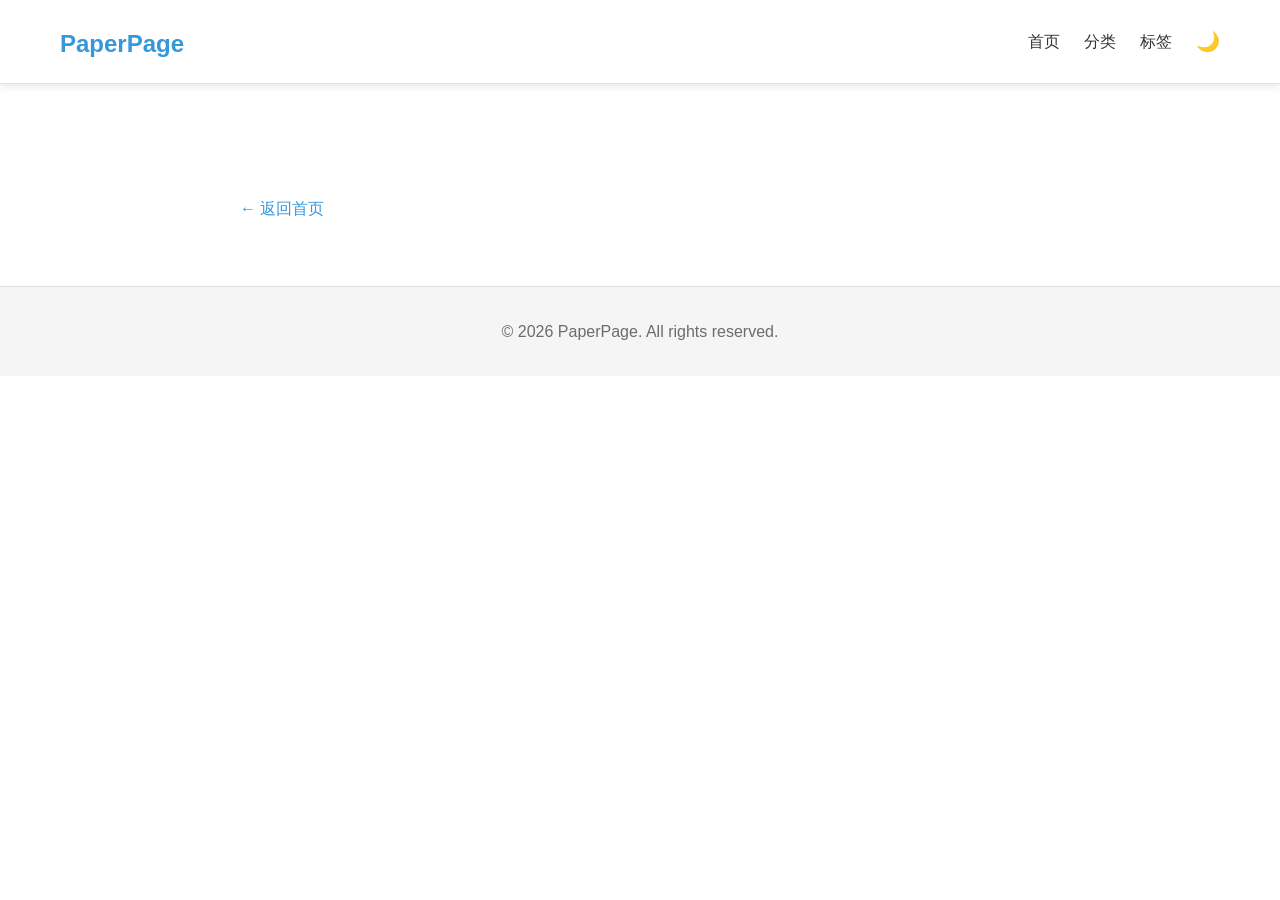
==== github/post.html @ 43fac6c7 "更新" ====
<!DOCTYPE html>
<html lang="zh-CN">
<head>
    <meta charset="UTF-8">
    <meta name="viewport" content="width=device-width, initial-scale=1.0">
    <title id="post-title">文章标题</title>
    <link rel="stylesheet" href="css/style.css">
</head>
<body>
    <!-- 导航栏 -->
    <header class="navbar">
        <div class="container">
            <h1 class="logo"><a href="index.html">PaperPage</a></h1>
            <nav class="nav-links">
                <a href="index.html">首页</a>
                <a href="#categories">分类</a>
                <a href="#tags">标签</a>
                <button id="theme-toggle" class="theme-button">🌙</button>
            </nav>
        </div>
    </header>

    <!-- 主要内容 -->
    <main class="container">
        <article class="post">
            <h2 id="post-title-display"></h2>
            <div class="post-meta">
                <span id="post-date"></span>
                <span id="post-category"></span>
                <span id="post-tags"></span>
            </div>
            <div class="post-content" id="post-content"></div>
            <a href="index.html" class="back-link">← 返回首页</a>
        </article>
    </main>

    <!-- 页脚 -->
    <footer class="footer">
        <div class="container">
            <p>&copy; 2026 PaperPage. All rights reserved.</p>
        </div>
    </footer>

    <script src="js/main.js"></script>
</body>
</html>
---- github/css/style.css ----
/* 全局样式 */
:root {
    --bg-color: #ffffff;
    --text-color: #333333;
    --accent-color: #3498db;
    --border-color: #e0e0e0;
    --card-bg: #f9f9f9;
    --nav-bg: #ffffff;
    --footer-bg: #f5f5f5;
    --shadow: 0 2px 8px rgba(0, 0, 0, 0.1);
}

/* 暗黑模式 */
body.dark {
    --bg-color: #1a1a1a;
    --text-color: #e0e0e0;
    --accent-color: #4a90e2;
    --border-color: #333333;
    --card-bg: #2a2a2a;
    --nav-bg: #222222;
    --footer-bg: #222222;
    --shadow: 0 2px 8px rgba(0, 0, 0, 0.3);
}

* {
    margin: 0;
    padding: 0;
    box-sizing: border-box;
}

body {
    font-family: -apple-system, BlinkMacSystemFont, 'Segoe UI', Roboto, 'Helvetica Neue', Arial, sans-serif;
    line-height: 1.6;
    color: var(--text-color);
    background-color: var(--bg-color);
    transition: all 0.3s ease;
}

/* 容器 */
.container {
    max-width: 1200px;
    margin: 0 auto;
    padding: 0 20px;
}

/* 导航栏 */
.navbar {
    background-color: var(--nav-bg);
    border-bottom: 1px solid var(--border-color);
    position: sticky;
    top: 0;
    z-index: 1000;
    box-shadow: var(--shadow);
}

.navbar .container {
    display: flex;
    justify-content: space-between;
    align-items: center;
    padding: 1rem 20px;
}

.logo a {
    color: var(--accent-color);
    text-decoration: none;
    font-size: 1.5rem;
    font-weight: bold;
}

.nav-links {
    display: flex;
    gap: 1.5rem;
    align-items: center;
}

.nav-links a {
    color: var(--text-color);
    text-decoration: none;
    transition: color 0.3s ease;
}

.nav-links a:hover {
    color: var(--accent-color);
}

.theme-button {
    background: none;
    border: none;
    font-size: 1.2rem;
    cursor: pointer;
    color: var(--text-color);
    transition: transform 0.3s ease;
}

.theme-button:hover {
    transform: rotate(180deg);
}

/* 英雄区域 */
.hero {
    padding: 4rem 0;
    text-align: center;
    border-bottom: 1px solid var(--border-color);
}

.hero h2 {
    font-size: 2.5rem;
    margin-bottom: 1rem;
    color: var(--accent-color);
}

.hero p {
    font-size: 1.2rem;
    color: var(--text-color);
    opacity: 0.8;
}

/* 文章列表 */
.posts-list {
    padding: 2rem 0;
}

.posts-list h3 {
    font-size: 1.8rem;
    margin-bottom: 1.5rem;
    color: var(--text-color);
}

#posts-container {
    display: grid;
    grid-template-columns: repeat(auto-fill, minmax(300px, 1fr));
    gap: 2rem;
}

.post-card {
    background-color: var(--card-bg);
    border-radius: 8px;
    padding: 1.5rem;
    box-shadow: var(--shadow);
    transition: transform 0.3s ease, box-shadow 0.3s ease;
}

.post-card:hover {
    transform: translateY(-5px);
    box-shadow: 0 5px 15px rgba(0, 0, 0, 0.1);
}

.post-card h4 {
    font-size: 1.2rem;
    margin-bottom: 0.5rem;
}

.post-card h4 a {
    color: var(--text-color);
    text-decoration: none;
    transition: color 0.3s ease;
}

.post-card h4 a:hover {
    color: var(--accent-color);
}

.post-card-meta {
    font-size: 0.9rem;
    color: var(--text-color);
    opacity: 0.7;
    margin-bottom: 1rem;
}

.post-card-excerpt {
    color: var(--text-color);
    opacity: 0.8;
    margin-bottom: 1rem;
}

.read-more {
    display: inline-block;
    color: var(--accent-color);
    text-decoration: none;
    font-weight: 500;
    transition: all 0.3s ease;
}

.read-more:hover {
    text-decoration: underline;
    transform: translateX(5px);
}

/* 文章详情页 */
.post {
    padding: 2rem 0;
    max-width: 800px;
    margin: 0 auto;
}

.post h2 {
    font-size: 2rem;
    margin-bottom: 1rem;
    color: var(--text-color);
}

.post-meta {
    display: flex;
    gap: 1rem;
    font-size: 0.9rem;
    color: var(--text-color);
    opacity: 0.7;
    margin-bottom: 2rem;
    flex-wrap: wrap;
}

.post-content {
    color: var(--text-color);
    line-height: 1.8;
}

.post-content h1, .post-content h2, .post-content h3, .post-content h4, .post-content h5, .post-content h6 {
    margin-top: 2rem;
    margin-bottom: 1rem;
    color: var(--text-color);
}

.post-content p {
    margin-bottom: 1rem;
}

.post-content ul, .post-content ol {
    margin-bottom: 1rem;
    padding-left: 2rem;
}

.post-content code {
    background-color: var(--card-bg);
    padding: 0.2rem 0.4rem;
    border-radius: 4px;
    font-family: 'Courier New', Courier, monospace;
}

.post-content pre {
    background-color: var(--card-bg);
    padding: 1rem;
    border-radius: 8px;
    overflow-x: auto;
    margin-bottom: 1rem;
}

.post-content pre code {
    background: none;
    padding: 0;
}

.post-content img {
    max-width: 100%;
    height: auto;
    border-radius: 8px;
    margin: 1rem 0;
}

.back-link {
    display: inline-block;
    margin-top: 2rem;
    color: var(--accent-color);
    text-decoration: none;
    font-weight: 500;
    transition: all 0.3s ease;
}

.back-link:hover {
    text-decoration: underline;
    transform: translateX(-5px);
}

/* 页脚 */
.footer {
    background-color: var(--footer-bg);
    border-top: 1px solid var(--border-color);
    padding: 2rem 0;
    margin-top: 2rem;
}

.footer p {
    text-align: center;
    color: var(--text-color);
    opacity: 0.7;
}

/* 响应式设计 */
@media (max-width: 768px) {
    .navbar .container {
        flex-direction: column;
        gap: 1rem;
        padding: 1rem;
    }

    .nav-links {
        flex-wrap: wrap;
        justify-content: center;
        gap: 1rem;
    }

    .hero h2 {
        font-size: 2rem;
    }

    .hero p {
        font-size: 1rem;
    }

    #posts-container {
        grid-template-columns: 1fr;
    }

    .post h2 {
        font-size: 1.8rem;
    }

    .post-meta {
        flex-direction: column;
        gap: 0.5rem;
    }
}

@media (max-width: 480px) {
    .container {
        padding: 0 15px;
    }

    .hero {
        padding: 2rem 0;
    }

    .hero h2 {
        font-size: 1.8rem;
    }

    .posts-list {
        padding: 1rem 0;
    }

    .post-card {
        padding: 1rem;
    }

    .post {
        padding: 1rem 0;
    }
}

/* 加载动画 */
.loading {
    display: flex;
    justify-content: center;
    align-items: center;
    padding: 2rem;
}

.loading::after {
    content: '';
    width: 24px;
    height: 24px;
    border: 2px solid var(--border-color);
    border-top-color: var(--accent-color);
    border-radius: 50%;
    animation: spin 1s linear infinite;
}

@keyframes spin {
    to { transform: rotate(360deg); }
}
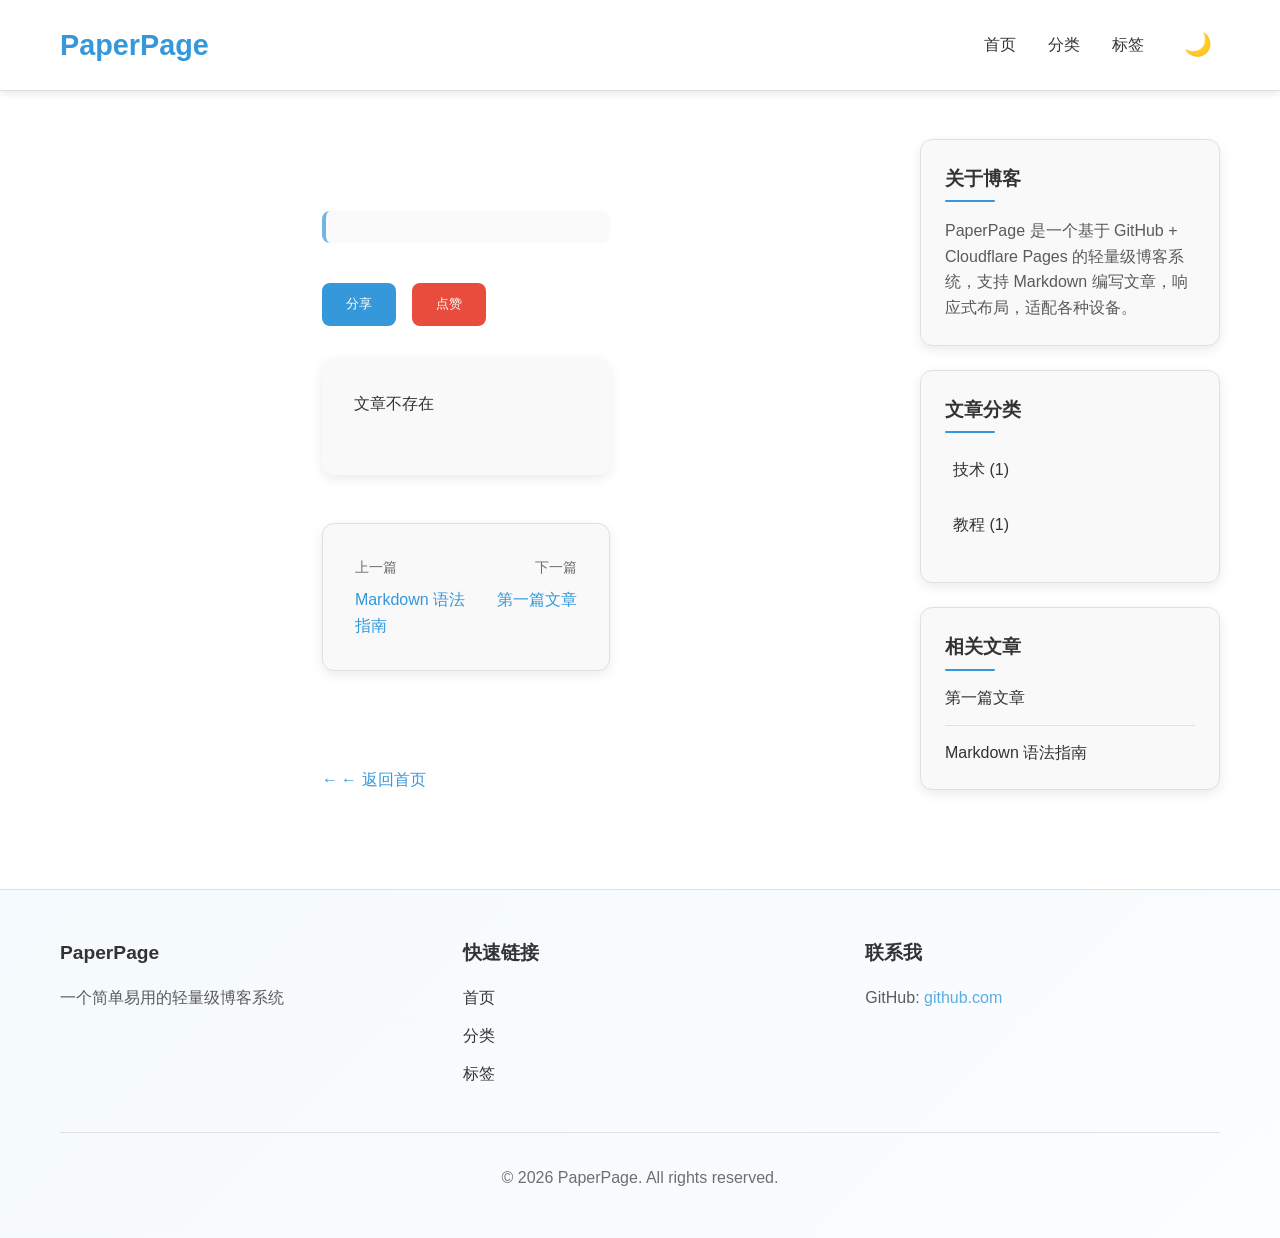
==== commit 7e2a9819: "更新" ====
--- a/github/post.html
+++ b/github/post.html
@@ -22,24 +22,97 @@
 
     <!-- 主要内容 -->
     <main class="container">
-        <article class="post">
-            <h2 id="post-title-display"></h2>
-            <div class="post-meta">
-                <span id="post-date"></span>
-                <span id="post-category"></span>
-                <span id="post-tags"></span>
-            </div>
-            <div class="post-content" id="post-content"></div>
-            <a href="index.html" class="back-link">← 返回首页</a>
-        </article>
+        <div class="content-grid">
+            <article class="post">
+                <h2 id="post-title-display"></h2>
+                <div class="post-meta">
+                    <span id="post-date"></span>
+                    <span id="post-category"></span>
+                    <span id="post-tags"></span>
+                </div>
+                <div class="post-actions">
+                    <button class="action-button share-button">分享</button>
+                    <button class="action-button like-button">点赞</button>
+                </div>
+                <div class="post-content" id="post-content"></div>
+                <div class="post-navigation">
+                    <div class="prev-post">
+                        <span>上一篇</span>
+                        <a href="post.html?id=second-post">Markdown 语法指南</a>
+                    </div>
+                    <div class="next-post">
+                        <span>下一篇</span>
+                        <a href="post.html?id=first-post">第一篇文章</a>
+                    </div>
+                </div>
+                <a href="index.html" class="back-link">← 返回首页</a>
+            </article>
+
+            <aside class="sidebar">
+                <div class="sidebar-section">
+                    <h4>关于博客</h4>
+                    <p>PaperPage 是一个基于 GitHub + Cloudflare Pages 的轻量级博客系统，支持 Markdown 编写文章，响应式布局，适配各种设备。</p>
+                </div>
+
+                <div class="sidebar-section">
+                    <h4>文章分类</h4>
+                    <ul class="category-list">
+                        <li><a href="#">技术 (1)</a></li>
+                        <li><a href="#">教程 (1)</a></li>
+                    </ul>
+                </div>
+
+                <div class="sidebar-section">
+                    <h4>相关文章</h4>
+                    <ul class="recent-posts">
+                        <li><a href="post.html?id=first-post">第一篇文章</a></li>
+                        <li><a href="post.html?id=second-post">Markdown 语法指南</a></li>
+                    </ul>
+                </div>
+            </aside>
+        </div>
     </main>
 
     <!-- 页脚 -->
     <footer class="footer">
         <div class="container">
-            <p>&copy; 2026 PaperPage. All rights reserved.</p>
+            <div class="footer-content">
+                <div class="footer-about">
+                    <h4>PaperPage</h4>
+                    <p>一个简单易用的轻量级博客系统</p>
+                </div>
+                <div class="footer-links">
+                    <h4>快速链接</h4>
+                    <ul>
+                        <li><a href="index.html">首页</a></li>
+                        <li><a href="#categories">分类</a></li>
+                        <li><a href="#tags">标签</a></li>
+                    </ul>
+                </div>
+                <div class="footer-contact">
+                    <h4>联系我</h4>
+                    <p>GitHub: <a href="https://github.com" target="_blank">github.com</a></p>
+                </div>
+            </div>
+            <div class="footer-bottom">
+                <p>&copy; 2026 PaperPage. All rights reserved.</p>
+            </div>
         </div>
     </footer>
+
+    <!-- 分享模态框 -->
+    <div class="modal" id="share-modal">
+        <div class="modal-content">
+            <h4>分享文章</h4>
+            <div class="share-buttons">
+                <a href="#" class="share-button-wechat">微信</a>
+                <a href="#" class="share-button-weibo">微博</a>
+                <a href="#" class="share-button-twitter">Twitter</a>
+                <a href="#" class="share-button-copy">复制链接</a>
+            </div>
+            <button class="modal-close">关闭</button>
+        </div>
+    </div>
 
     <script src="js/main.js"></script>
 </body>
--- a/github/css/style.css
+++ b/github/css/style.css
@@ -8,6 +8,8 @@
     --nav-bg: #ffffff;
     --footer-bg: #f5f5f5;
     --shadow: 0 2px 8px rgba(0, 0, 0, 0.1);
+    --card-shadow: 0 4px 12px rgba(0, 0, 0, 0.08);
+    --transition: all 0.3s ease;
 }
 
 /* 暗黑模式 */
@@ -20,6 +22,7 @@
     --nav-bg: #222222;
     --footer-bg: #222222;
     --shadow: 0 2px 8px rgba(0, 0, 0, 0.3);
+    --card-shadow: 0 4px 12px rgba(0, 0, 0, 0.2);
 }
 
 * {
@@ -33,7 +36,8 @@
     line-height: 1.6;
     color: var(--text-color);
     background-color: var(--bg-color);
-    transition: all 0.3s ease;
+    transition: var(--transition);
+    scroll-behavior: smooth;
 }
 
 /* 容器 */
@@ -51,126 +55,372 @@
     top: 0;
     z-index: 1000;
     box-shadow: var(--shadow);
+    backdrop-filter: blur(10px);
 }
 
 .navbar .container {
     display: flex;
     justify-content: space-between;
     align-items: center;
-    padding: 1rem 20px;
+    padding: 1.2rem 20px;
 }
 
 .logo a {
     color: var(--accent-color);
     text-decoration: none;
-    font-size: 1.5rem;
+    font-size: 1.8rem;
     font-weight: bold;
+    transition: var(--transition);
+}
+
+.logo a:hover {
+    transform: scale(1.05);
 }
 
 .nav-links {
     display: flex;
-    gap: 1.5rem;
+    gap: 2rem;
     align-items: center;
 }
 
 .nav-links a {
     color: var(--text-color);
     text-decoration: none;
-    transition: color 0.3s ease;
+    transition: var(--transition);
+    font-weight: 500;
+    position: relative;
+}
+
+.nav-links a::after {
+    content: '';
+    position: absolute;
+    bottom: -5px;
+    left: 0;
+    width: 0;
+    height: 2px;
+    background-color: var(--accent-color);
+    transition: var(--transition);
 }
 
 .nav-links a:hover {
     color: var(--accent-color);
+}
+
+.nav-links a:hover::after {
+    width: 100%;
 }
 
 .theme-button {
     background: none;
     border: none;
-    font-size: 1.2rem;
+    font-size: 1.4rem;
     cursor: pointer;
     color: var(--text-color);
-    transition: transform 0.3s ease;
+    transition: var(--transition);
+    padding: 0.5rem;
+    border-radius: 50%;
 }
 
 .theme-button:hover {
-    transform: rotate(180deg);
+    transform: rotate(180deg) scale(1.1);
+    background-color: rgba(0, 0, 0, 0.1);
 }
 
 /* 英雄区域 */
 .hero {
-    padding: 4rem 0;
+    padding: 5rem 0;
     text-align: center;
     border-bottom: 1px solid var(--border-color);
+    background: linear-gradient(135deg, rgba(52, 152, 219, 0.05), rgba(52, 152, 219, 0.02));
 }
 
 .hero h2 {
+    font-size: 3rem;
+    margin-bottom: 1.5rem;
+    color: var(--accent-color);
+    font-weight: 700;
+    letter-spacing: -0.5px;
+}
+
+.hero p {
+    font-size: 1.3rem;
+    color: var(--text-color);
+    opacity: 0.8;
+    max-width: 800px;
+    margin: 0 auto 3rem;
+}
+
+.hero-stats {
+    display: flex;
+    justify-content: center;
+    gap: 3rem;
+    margin-top: 2rem;
+}
+
+.stat-item {
+    text-align: center;
+    padding: 1.5rem;
+    background-color: var(--card-bg);
+    border-radius: 12px;
+    box-shadow: var(--card-shadow);
+    min-width: 120px;
+    transition: var(--transition);
+}
+
+.stat-item:hover {
+    transform: translateY(-5px);
+    box-shadow: 0 8px 24px rgba(0, 0, 0, 0.12);
+}
+
+.stat-number {
+    display: block;
     font-size: 2.5rem;
+    font-weight: 700;
+    color: var(--accent-color);
+    margin-bottom: 0.5rem;
+}
+
+.stat-label {
+    display: block;
+    font-size: 1rem;
+    color: var(--text-color);
+    opacity: 0.8;
+}
+
+/* 内容网格布局 */
+.content-grid {
+    display: grid;
+    grid-template-columns: 1fr 300px;
+    gap: 3rem;
+    margin-top: 3rem;
+}
+
+/* 侧边栏 */
+.sidebar {
+    position: sticky;
+    top: 100px;
+    align-self: start;
+}
+
+.sidebar-section {
+    background-color: var(--card-bg);
+    border-radius: 12px;
+    padding: 1.5rem;
+    margin-bottom: 1.5rem;
+    box-shadow: var(--card-shadow);
+    border: 1px solid var(--border-color);
+}
+
+.sidebar-section h4 {
+    font-size: 1.2rem;
+    font-weight: 600;
     margin-bottom: 1rem;
-    color: var(--accent-color);
-}
-
-.hero p {
-    font-size: 1.2rem;
+    color: var(--text-color);
+    position: relative;
+    padding-bottom: 0.5rem;
+}
+
+.sidebar-section h4::after {
+    content: '';
+    position: absolute;
+    bottom: 0;
+    left: 0;
+    width: 50px;
+    height: 2px;
+    background-color: var(--accent-color);
+    border-radius: 2px;
+}
+
+.sidebar-section p {
     color: var(--text-color);
     opacity: 0.8;
+    line-height: 1.6;
+}
+
+/* 分类列表 */
+.category-list {
+    list-style: none;
+}
+
+.category-list li {
+    margin-bottom: 0.8rem;
+}
+
+.category-list li a {
+    color: var(--text-color);
+    text-decoration: none;
+    transition: var(--transition);
+    display: block;
+    padding: 0.5rem;
+    border-radius: 6px;
+}
+
+.category-list li a:hover {
+    color: var(--accent-color);
+    background-color: rgba(52, 152, 219, 0.1);
+    transform: translateX(5px);
+}
+
+/* 标签云 */
+.tag-cloud {
+    display: flex;
+    flex-wrap: wrap;
+    gap: 0.8rem;
+    margin-top: 1rem;
+}
+
+.tag {
+    display: inline-block;
+    padding: 0.4rem 1rem;
+    background-color: rgba(52, 152, 219, 0.1);
+    color: var(--accent-color);
+    text-decoration: none;
+    border-radius: 20px;
+    font-size: 0.9rem;
+    transition: var(--transition);
+}
+
+.tag:hover {
+    background-color: var(--accent-color);
+    color: white;
+    transform: translateY(-2px);
+}
+
+/* 最近文章列表 */
+.recent-posts {
+    list-style: none;
+    margin-top: 1rem;
+}
+
+.recent-posts li {
+    margin-bottom: 1rem;
+    padding-bottom: 1rem;
+    border-bottom: 1px solid var(--border-color);
+}
+
+.recent-posts li:last-child {
+    margin-bottom: 0;
+    padding-bottom: 0;
+    border-bottom: none;
+}
+
+.recent-posts li a {
+    color: var(--text-color);
+    text-decoration: none;
+    transition: var(--transition);
+    display: block;
+    line-height: 1.4;
+}
+
+.recent-posts li a:hover {
+    color: var(--accent-color);
+    transform: translateX(5px);
 }
 
 /* 文章列表 */
 .posts-list {
-    padding: 2rem 0;
+    padding: 3rem 0;
 }
 
 .posts-list h3 {
-    font-size: 1.8rem;
-    margin-bottom: 1.5rem;
-    color: var(--text-color);
+    font-size: 2rem;
+    margin-bottom: 2rem;
+    color: var(--text-color);
+    font-weight: 600;
+    position: relative;
+    padding-bottom: 1rem;
+}
+
+.posts-list h3::after {
+    content: '';
+    position: absolute;
+    bottom: 0;
+    left: 0;
+    width: 80px;
+    height: 3px;
+    background-color: var(--accent-color);
+    border-radius: 3px;
 }
 
 #posts-container {
     display: grid;
-    grid-template-columns: repeat(auto-fill, minmax(300px, 1fr));
-    gap: 2rem;
+    grid-template-columns: repeat(auto-fill, minmax(320px, 1fr));
+    gap: 2.5rem;
 }
 
 .post-card {
     background-color: var(--card-bg);
-    border-radius: 8px;
-    padding: 1.5rem;
-    box-shadow: var(--shadow);
-    transition: transform 0.3s ease, box-shadow 0.3s ease;
+    border-radius: 12px;
+    padding: 2rem;
+    box-shadow: var(--card-shadow);
+    transition: var(--transition);
+    border: 1px solid var(--border-color);
+    position: relative;
+    overflow: hidden;
+}
+
+.post-card::before {
+    content: '';
+    position: absolute;
+    top: 0;
+    left: 0;
+    width: 100%;
+    height: 4px;
+    background: linear-gradient(90deg, var(--accent-color), #8e44ad);
+    transform: scaleX(0);
+    transition: var(--transition);
 }
 
 .post-card:hover {
-    transform: translateY(-5px);
-    box-shadow: 0 5px 15px rgba(0, 0, 0, 0.1);
+    transform: translateY(-8px);
+    box-shadow: 0 8px 24px rgba(0, 0, 0, 0.12);
+}
+
+.post-card:hover::before {
+    transform: scaleX(1);
 }
 
 .post-card h4 {
-    font-size: 1.2rem;
-    margin-bottom: 0.5rem;
+    font-size: 1.4rem;
+    margin-bottom: 1rem;
+    font-weight: 600;
 }
 
 .post-card h4 a {
     color: var(--text-color);
     text-decoration: none;
-    transition: color 0.3s ease;
+    transition: var(--transition);
+    display: block;
+    line-height: 1.4;
 }
 
 .post-card h4 a:hover {
     color: var(--accent-color);
+    transform: translateX(5px);
 }
 
 .post-card-meta {
     font-size: 0.9rem;
     color: var(--text-color);
     opacity: 0.7;
-    margin-bottom: 1rem;
+    margin-bottom: 1.5rem;
+    display: flex;
+    flex-wrap: wrap;
+    gap: 1rem;
+}
+
+.post-card-meta span {
+    background-color: rgba(52, 152, 219, 0.1);
+    padding: 0.3rem 0.8rem;
+    border-radius: 12px;
+    font-size: 0.85rem;
 }
 
 .post-card-excerpt {
     color: var(--text-color);
     opacity: 0.8;
-    margin-bottom: 1rem;
+    margin-bottom: 1.5rem;
+    line-height: 1.6;
 }
 
 .read-more {
@@ -178,95 +428,247 @@
     color: var(--accent-color);
     text-decoration: none;
     font-weight: 500;
-    transition: all 0.3s ease;
+    transition: var(--transition);
+    position: relative;
+    padding-left: 1.2rem;
+}
+
+.read-more::before {
+    content: '→';
+    position: absolute;
+    left: 0;
+    top: 50%;
+    transform: translateY(-50%);
+    transition: var(--transition);
 }
 
 .read-more:hover {
-    text-decoration: underline;
     transform: translateX(5px);
+}
+
+.read-more:hover::before {
+    transform: translateY(-50%) translateX(5px);
 }
 
 /* 文章详情页 */
 .post {
-    padding: 2rem 0;
+    padding: 3rem 0;
     max-width: 800px;
     margin: 0 auto;
 }
 
 .post h2 {
-    font-size: 2rem;
-    margin-bottom: 1rem;
-    color: var(--text-color);
+    font-size: 2.5rem;
+    margin-bottom: 1.5rem;
+    color: var(--text-color);
+    font-weight: 700;
+    line-height: 1.2;
+    letter-spacing: -0.5px;
 }
 
 .post-meta {
     display: flex;
-    gap: 1rem;
-    font-size: 0.9rem;
+    gap: 1.5rem;
+    font-size: 0.95rem;
     color: var(--text-color);
     opacity: 0.7;
-    margin-bottom: 2rem;
+    margin-bottom: 2.5rem;
     flex-wrap: wrap;
+    padding: 1rem;
+    background-color: var(--card-bg);
+    border-radius: 8px;
+    border-left: 4px solid var(--accent-color);
+}
+
+.post-meta span {
+    display: flex;
+    align-items: center;
+    gap: 0.5rem;
 }
 
 .post-content {
     color: var(--text-color);
     line-height: 1.8;
+    padding: 2rem;
+    background-color: var(--card-bg);
+    border-radius: 12px;
+    box-shadow: var(--card-shadow);
 }
 
 .post-content h1, .post-content h2, .post-content h3, .post-content h4, .post-content h5, .post-content h6 {
-    margin-top: 2rem;
-    margin-bottom: 1rem;
-    color: var(--text-color);
+    margin-top: 2.5rem;
+    margin-bottom: 1.5rem;
+    color: var(--text-color);
+    font-weight: 600;
+    line-height: 1.3;
+}
+
+.post-content h2 {
+    font-size: 1.8rem;
+    padding-bottom: 0.8rem;
+    border-bottom: 1px solid var(--border-color);
+}
+
+.post-content h3 {
+    font-size: 1.5rem;
 }
 
 .post-content p {
-    margin-bottom: 1rem;
+    margin-bottom: 1.5rem;
+    text-align: justify;
 }
 
 .post-content ul, .post-content ol {
-    margin-bottom: 1rem;
-    padding-left: 2rem;
+    margin-bottom: 1.5rem;
+    padding-left: 2.5rem;
+}
+
+.post-content li {
+    margin-bottom: 0.5rem;
 }
 
 .post-content code {
-    background-color: var(--card-bg);
+    background-color: rgba(0, 0, 0, 0.1);
     padding: 0.2rem 0.4rem;
     border-radius: 4px;
     font-family: 'Courier New', Courier, monospace;
+    font-size: 0.9rem;
 }
 
 .post-content pre {
-    background-color: var(--card-bg);
-    padding: 1rem;
+    background-color: rgba(0, 0, 0, 0.05);
+    padding: 1.5rem;
     border-radius: 8px;
     overflow-x: auto;
-    margin-bottom: 1rem;
+    margin-bottom: 1.5rem;
+    border: 1px solid var(--border-color);
 }
 
 .post-content pre code {
     background: none;
     padding: 0;
+    font-size: 0.85rem;
 }
 
 .post-content img {
     max-width: 100%;
     height: auto;
     border-radius: 8px;
-    margin: 1rem 0;
+    margin: 2rem 0;
+    box-shadow: var(--card-shadow);
+    transition: var(--transition);
+}
+
+.post-content img:hover {
+    transform: scale(1.02);
+    box-shadow: 0 8px 24px rgba(0, 0, 0, 0.15);
 }
 
 .back-link {
     display: inline-block;
-    margin-top: 2rem;
+    margin-top: 3rem;
     color: var(--accent-color);
     text-decoration: none;
     font-weight: 500;
-    transition: all 0.3s ease;
+    transition: var(--transition);
+    position: relative;
+    padding-left: 1.2rem;
+}
+
+.back-link::before {
+    content: '←';
+    position: absolute;
+    left: 0;
+    top: 50%;
+    transform: translateY(-50%);
+    transition: var(--transition);
 }
 
 .back-link:hover {
+    transform: translateX(-5px);
+}
+
+.back-link:hover::before {
+    transform: translateY(-50%) translateX(-5px);
+}
+
+/* 文章操作按钮 */
+.post-actions {
+    display: flex;
+    gap: 1rem;
+    margin: 2rem 0;
+}
+
+.action-button {
+    padding: 0.8rem 1.5rem;
+    background-color: var(--accent-color);
+    color: white;
+    border: none;
+    border-radius: 8px;
+    cursor: pointer;
+    transition: var(--transition);
+    font-weight: 500;
+}
+
+.action-button:hover {
+    background-color: #2980b9;
+    transform: translateY(-2px);
+    box-shadow: 0 4px 12px rgba(52, 152, 219, 0.3);
+}
+
+.action-button.like-button {
+    background-color: #e74c3c;
+}
+
+.action-button.like-button:hover {
+    background-color: #c0392b;
+}
+
+/* 文章导航 */
+.post-navigation {
+    display: flex;
+    justify-content: space-between;
+    margin: 3rem 0;
+    padding: 2rem;
+    background-color: var(--card-bg);
+    border-radius: 12px;
+    box-shadow: var(--card-shadow);
+    border: 1px solid var(--border-color);
+}
+
+.prev-post, .next-post {
+    flex: 1;
+}
+
+.prev-post {
+    text-align: left;
+}
+
+.next-post {
+    text-align: right;
+}
+
+.post-navigation span {
+    display: block;
+    font-size: 0.9rem;
+    color: var(--text-color);
+    opacity: 0.7;
+    margin-bottom: 0.5rem;
+}
+
+.post-navigation a {
+    color: var(--accent-color);
+    text-decoration: none;
+    font-weight: 500;
+    transition: var(--transition);
+}
+
+.post-navigation a:hover {
     text-decoration: underline;
+    transform: translateX(5px);
+}
+
+.next-post a:hover {
     transform: translateX(-5px);
 }
 
@@ -274,14 +676,175 @@
 .footer {
     background-color: var(--footer-bg);
     border-top: 1px solid var(--border-color);
-    padding: 2rem 0;
-    margin-top: 2rem;
-}
-
-.footer p {
+    padding: 3rem 0;
+    margin-top: 3rem;
+    background: linear-gradient(135deg, rgba(52, 152, 219, 0.05), rgba(52, 152, 219, 0.02));
+}
+
+.footer-content {
+    display: grid;
+    grid-template-columns: repeat(auto-fit, minmax(250px, 1fr));
+    gap: 3rem;
+    margin-bottom: 2rem;
+}
+
+.footer-about h4,
+.footer-links h4,
+.footer-contact h4 {
+    font-size: 1.2rem;
+    font-weight: 600;
+    margin-bottom: 1rem;
+    color: var(--text-color);
+}
+
+.footer-about p {
+    color: var(--text-color);
+    opacity: 0.8;
+    line-height: 1.6;
+}
+
+.footer-links ul {
+    list-style: none;
+}
+
+.footer-links li {
+    margin-bottom: 0.8rem;
+}
+
+.footer-links a {
+    color: var(--text-color);
+    text-decoration: none;
+    transition: var(--transition);
+}
+
+.footer-links a:hover {
+    color: var(--accent-color);
+    transform: translateX(5px);
+}
+
+.footer-contact p {
+    color: var(--text-color);
+    opacity: 0.8;
+    line-height: 1.6;
+}
+
+.footer-contact a {
+    color: var(--accent-color);
+    text-decoration: none;
+    transition: var(--transition);
+}
+
+.footer-contact a:hover {
+    text-decoration: underline;
+}
+
+.footer-bottom {
     text-align: center;
+    padding-top: 2rem;
+    border-top: 1px solid var(--border-color);
+}
+
+.footer-bottom p {
     color: var(--text-color);
     opacity: 0.7;
+    font-size: 1rem;
+}
+
+/* 分享模态框 */
+.modal {
+    display: none;
+    position: fixed;
+    top: 0;
+    left: 0;
+    width: 100%;
+    height: 100%;
+    background-color: rgba(0, 0, 0, 0.5);
+    z-index: 2000;
+    justify-content: center;
+    align-items: center;
+}
+
+.modal-content {
+    background-color: var(--bg-color);
+    border-radius: 12px;
+    padding: 2rem;
+    width: 90%;
+    max-width: 400px;
+    box-shadow: 0 8px 32px rgba(0, 0, 0, 0.2);
+    border: 1px solid var(--border-color);
+}
+
+.modal-content h4 {
+    font-size: 1.5rem;
+    font-weight: 600;
+    margin-bottom: 1.5rem;
+    color: var(--text-color);
+}
+
+.share-buttons {
+    display: grid;
+    grid-template-columns: repeat(2, 1fr);
+    gap: 1rem;
+    margin-bottom: 1.5rem;
+}
+
+.share-button-wechat,
+.share-button-weibo,
+.share-button-twitter,
+.share-button-copy {
+    display: block;
+    padding: 1rem;
+    text-align: center;
+    border-radius: 8px;
+    text-decoration: none;
+    transition: var(--transition);
+    font-weight: 500;
+}
+
+.share-button-wechat {
+    background-color: #07C160;
+    color: white;
+}
+
+.share-button-weibo {
+    background-color: #E6162D;
+    color: white;
+}
+
+.share-button-twitter {
+    background-color: #1DA1F2;
+    color: white;
+}
+
+.share-button-copy {
+    background-color: var(--accent-color);
+    color: white;
+}
+
+.share-button-wechat:hover,
+.share-button-weibo:hover,
+.share-button-twitter:hover,
+.share-button-copy:hover {
+    transform: translateY(-2px);
+    box-shadow: 0 4px 12px rgba(0, 0, 0, 0.2);
+}
+
+.modal-close {
+    display: block;
+    width: 100%;
+    padding: 0.8rem;
+    background-color: var(--border-color);
+    color: var(--text-color);
+    border: none;
+    border-radius: 8px;
+    cursor: pointer;
+    transition: var(--transition);
+    font-weight: 500;
+}
+
+.modal-close:hover {
+    background-color: #c0c0c0;
+    transform: translateY(-2px);
 }
 
 /* 响应式设计 */
@@ -295,28 +858,93 @@
     .nav-links {
         flex-wrap: wrap;
         justify-content: center;
-        gap: 1rem;
+        gap: 1.5rem;
+    }
+
+    .hero {
+        padding: 3rem 0;
     }
 
     .hero h2 {
-        font-size: 2rem;
+        font-size: 2.2rem;
     }
 
     .hero p {
-        font-size: 1rem;
+        font-size: 1.1rem;
+    }
+
+    .hero-stats {
+        flex-direction: column;
+        gap: 1.5rem;
+        align-items: center;
+    }
+
+    .stat-item {
+        min-width: 200px;
+    }
+
+    .content-grid {
+        grid-template-columns: 1fr;
+        gap: 2rem;
+    }
+
+    .sidebar {
+        position: static;
+    }
+
+    .posts-list {
+        padding: 2rem 0;
+    }
+
+    .posts-list h3 {
+        font-size: 1.8rem;
     }
 
     #posts-container {
         grid-template-columns: 1fr;
+        gap: 2rem;
+    }
+
+    .post-card {
+        padding: 1.5rem;
+    }
+
+    .post {
+        padding: 2rem 0;
     }
 
     .post h2 {
-        font-size: 1.8rem;
+        font-size: 2rem;
     }
 
     .post-meta {
         flex-direction: column;
-        gap: 0.5rem;
+        gap: 0.8rem;
+        align-items: flex-start;
+    }
+
+    .post-actions {
+        flex-direction: column;
+    }
+
+    .post-navigation {
+        flex-direction: column;
+        gap: 1.5rem;
+        text-align: center;
+    }
+
+    .prev-post, .next-post {
+        text-align: center;
+    }
+
+    .footer-content {
+        grid-template-columns: 1fr;
+        gap: 2rem;
+        text-align: center;
+    }
+
+    .post-content {
+        padding: 1.5rem;
     }
 }
 
@@ -325,6 +953,18 @@
         padding: 0 15px;
     }
 
+    .navbar .container {
+        padding: 0.8rem;
+    }
+
+    .logo a {
+        font-size: 1.5rem;
+    }
+
+    .nav-links {
+        gap: 1rem;
+    }
+
     .hero {
         padding: 2rem 0;
     }
@@ -333,16 +973,40 @@
         font-size: 1.8rem;
     }
 
+    .hero p {
+        font-size: 1rem;
+    }
+
     .posts-list {
-        padding: 1rem 0;
+        padding: 1.5rem 0;
+    }
+
+    .posts-list h3 {
+        font-size: 1.5rem;
     }
 
     .post-card {
-        padding: 1rem;
+        padding: 1.2rem;
+    }
+
+    .post-card h4 {
+        font-size: 1.2rem;
     }
 
     .post {
-        padding: 1rem 0;
+        padding: 1.5rem 0;
+    }
+
+    .post h2 {
+        font-size: 1.8rem;
+    }
+
+    .post-content {
+        padding: 1.2rem;
+    }
+
+    .footer {
+        padding: 2rem 0;
     }
 }
 
@@ -351,14 +1015,14 @@
     display: flex;
     justify-content: center;
     align-items: center;
-    padding: 2rem;
+    padding: 3rem;
 }
 
 .loading::after {
     content: '';
-    width: 24px;
-    height: 24px;
-    border: 2px solid var(--border-color);
+    width: 32px;
+    height: 32px;
+    border: 3px solid var(--border-color);
     border-top-color: var(--accent-color);
     border-radius: 50%;
     animation: spin 1s linear infinite;
@@ -366,4 +1030,42 @@
 
 @keyframes spin {
     to { transform: rotate(360deg); }
+}
+
+/* 滚动条样式 */
+::-webkit-scrollbar {
+    width: 8px;
+}
+
+::-webkit-scrollbar-track {
+    background: var(--bg-color);
+}
+
+::-webkit-scrollbar-thumb {
+    background: var(--accent-color);
+    border-radius: 4px;
+}
+
+::-webkit-scrollbar-thumb:hover {
+    background: #2980b9;
+}
+
+/* 渐入动画 */
+@keyframes fadeIn {
+    from {
+        opacity: 0;
+        transform: translateY(20px);
+    }
+    to {
+        opacity: 1;
+        transform: translateY(0);
+    }
+}
+
+.post-card {
+    animation: fadeIn 0.5s ease-out;
+}
+
+.post {
+    animation: fadeIn 0.5s ease-out;
 }
